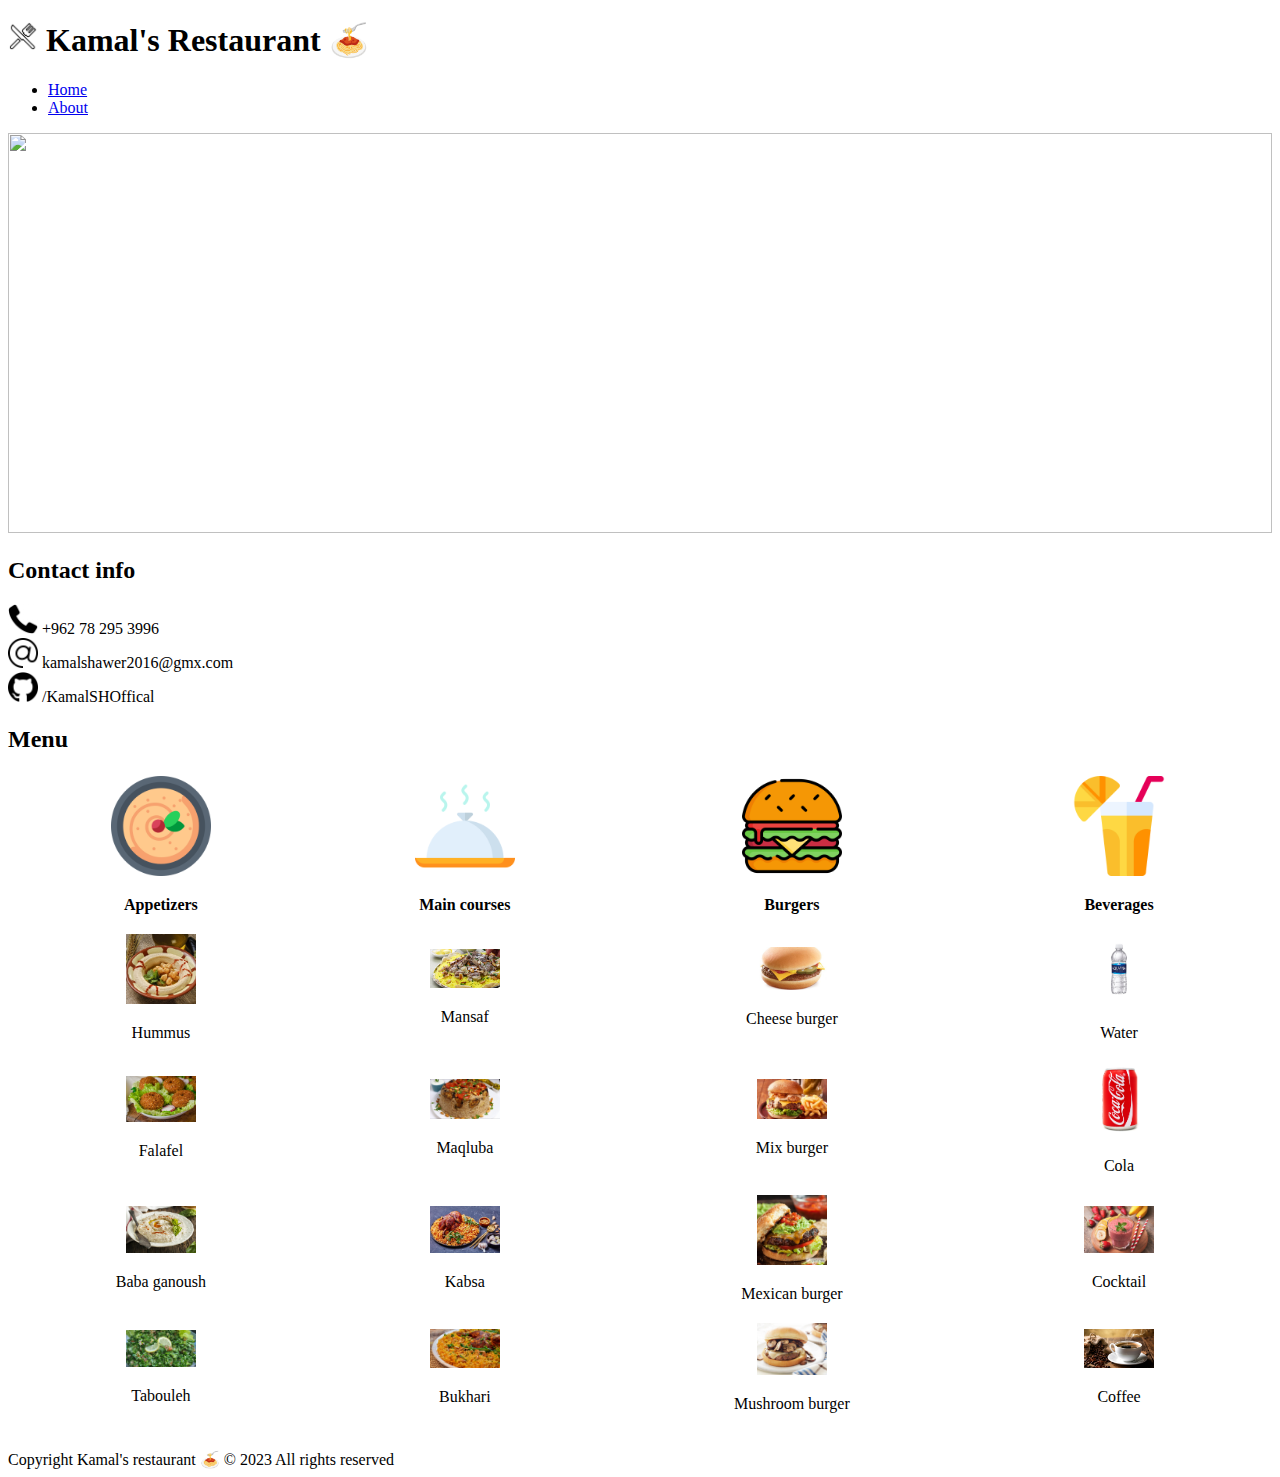
==== index.html @ c129bb5a "wireframe push" ====
<!DOCTYPE html>
<html lang="en">

<head>
    <meta charset="UTF-8" />
    <meta name="description" content="Kamal's Restaurant 🍝">
    <meta http-equiv="X-UA-Compatible" content="IE-edge" />
    <meta name="author" content="Kamal Shawer">
    <meta name="viewport" content="width=device-width, initial-scale=1.0">
    <link rel="stylesheet" href="style.css">
    <title>Kamal's Restaurant 🍝</title>
</head>

<body>
    <!--Header content-->
    <header>
        <h1><img class="logo" src="./assets/logo.png"/> Kamal's Restaurant 🍝</h1>
    </header>
    <nav>
        <ul>
            <li><a href="index.html">Home</a></li>
            <li><a href="about.html">About</a></li>
        </ul>
    </nav>

    <!--Main content-->
    <article>
        <img src="https://www.centonzerestaurant.com/resourcefiles/homeimages/centonze.jpg"
            style="width:100%; height: 400px;" />
            <br/>
            <h2>Contact info</h2>
            <div>
                <img src="./assets/phone.png" class="logo"/> +962 78 295 3996
            </div>
            <div>
                <img src="./assets/email.png" class="logo"/> kamalshawer2016@gmx.com
            </div>
            <div>
                <img src="./assets/github.png" class="logo"/> /KamalSHOffical
            </div>
        <h2>Menu</h2>
        <table style="width:100%">
            <tr>
                <th class="cell">
                    <img class="hthumbnail" src="./assets/hummus.png" /> 
                    <p>Appetizers</p>
                </th>
                <th class="cell">
                    <img class="hthumbnail" src="./assets/mainc.png" /> 
                    <p>Main courses</p>
                </th>
                <th class="cell">
                    <img class="hthumbnail" src="./assets/burger.png" /> 
                    <p>Burgers</p>
                </th>
                <th class="cell">
                    <img class="hthumbnail" src="./assets/juice.png" /> 
                    <p>Beverages</p>
                </th>
            </tr>
            <tr>
                <td class="cell">
                    <img class="thumbnail" src="./assets/hummus2.jpeg" /> 
                    <p>Hummus</p>
                </td>
                <td class="cell">
                    <img class="thumbnail" src="./assets/mansaf.jpeg" /> 
                    <p>Mansaf</p>
                </td>
                <td class="cell">
                    <img class="thumbnail" src="./assets/burg.jpeg" /> 
                    <p>Cheese burger</p>
                </td>
                <td class="cell">
                    <img class="thumbnail" src="./assets/water.jpeg" /> 
                    <p>Water</p>
                </td>
            </tr>
            <tr>
                <td class="cell">
                    <img class="thumbnail" src="./assets/falafel.jpeg" /> 
                    <p>Falafel</p>
                </td>
                <td class="cell">
                    <img class="thumbnail" src="./assets/maqlouba.jpeg" /> 
                    <p>Maqluba</p>
                </td>
                <td class="cell">
                    <img class="thumbnail" src="./assets/mix.jpeg" /> 
                    <p>Mix burger</p>
                </td>
                <td class="cell">
                    <img class="thumbnail" src="./assets/cola.png" /> 
                    <p>Cola</p>
                </td>
            </tr>
            <tr>
                <td class="cell">
                    <img class="thumbnail" src="./assets/babag.jpeg" /> 
                    <p>Baba ganoush</p>
                </td>
                <td class="cell">
                    <img class="thumbnail" src="./assets/kabsa.jpeg" /> 
                    <p>Kabsa</p>
                </td>
                <td class="cell">
                    <img class="thumbnail" src="./assets/mexi.jpeg" /> 
                    <p>Mexican burger</p>
                </td>
                <td class="cell">
                    <img class="thumbnail" src="./assets/tail.jpeg" /> 
                    <p>Cocktail</p>
                </td>
            </tr>
            <tr>
                <td class="cell">
                    <img class="thumbnail" src="./assets/tabo.jpeg" /> 
                    <p>Tabouleh</p>
                </td>
                <td class="cell">
                    <img class="thumbnail" src="./assets/bukh.jpeg" /> 
                    <p>Bukhari</p>
                </td>
                <td class="cell">
                    <img class="thumbnail" src="./assets/mush.jpeg" /> 
                    <p>Mushroom burger</p>
                </td>
                <td class="cell">
                    <img class="thumbnail" src="./assets/coffee.jpeg" /> 
                    <p>Coffee</p>
                </td>
            </tr>
        </table>
    </article>
    <br/>

    <!--Footer content-->
    <footer>
        <span>Copyright Kamal's restaurant 🍝 © 2023 All rights reserved</span>
    </footer>


</body>

</html>
---- style.css ----
.thumbnail {
    width: 70px;
    height: auto;
}

.hthumbnail {
    width: 100px;
    height: auto;
}

.cell {
    text-align: center;
    vertical-align: middle;
}

.logo {
    width: 30px;
    height: 30px;
}

.profile {
    width: 200px;
    height: 200px;
}
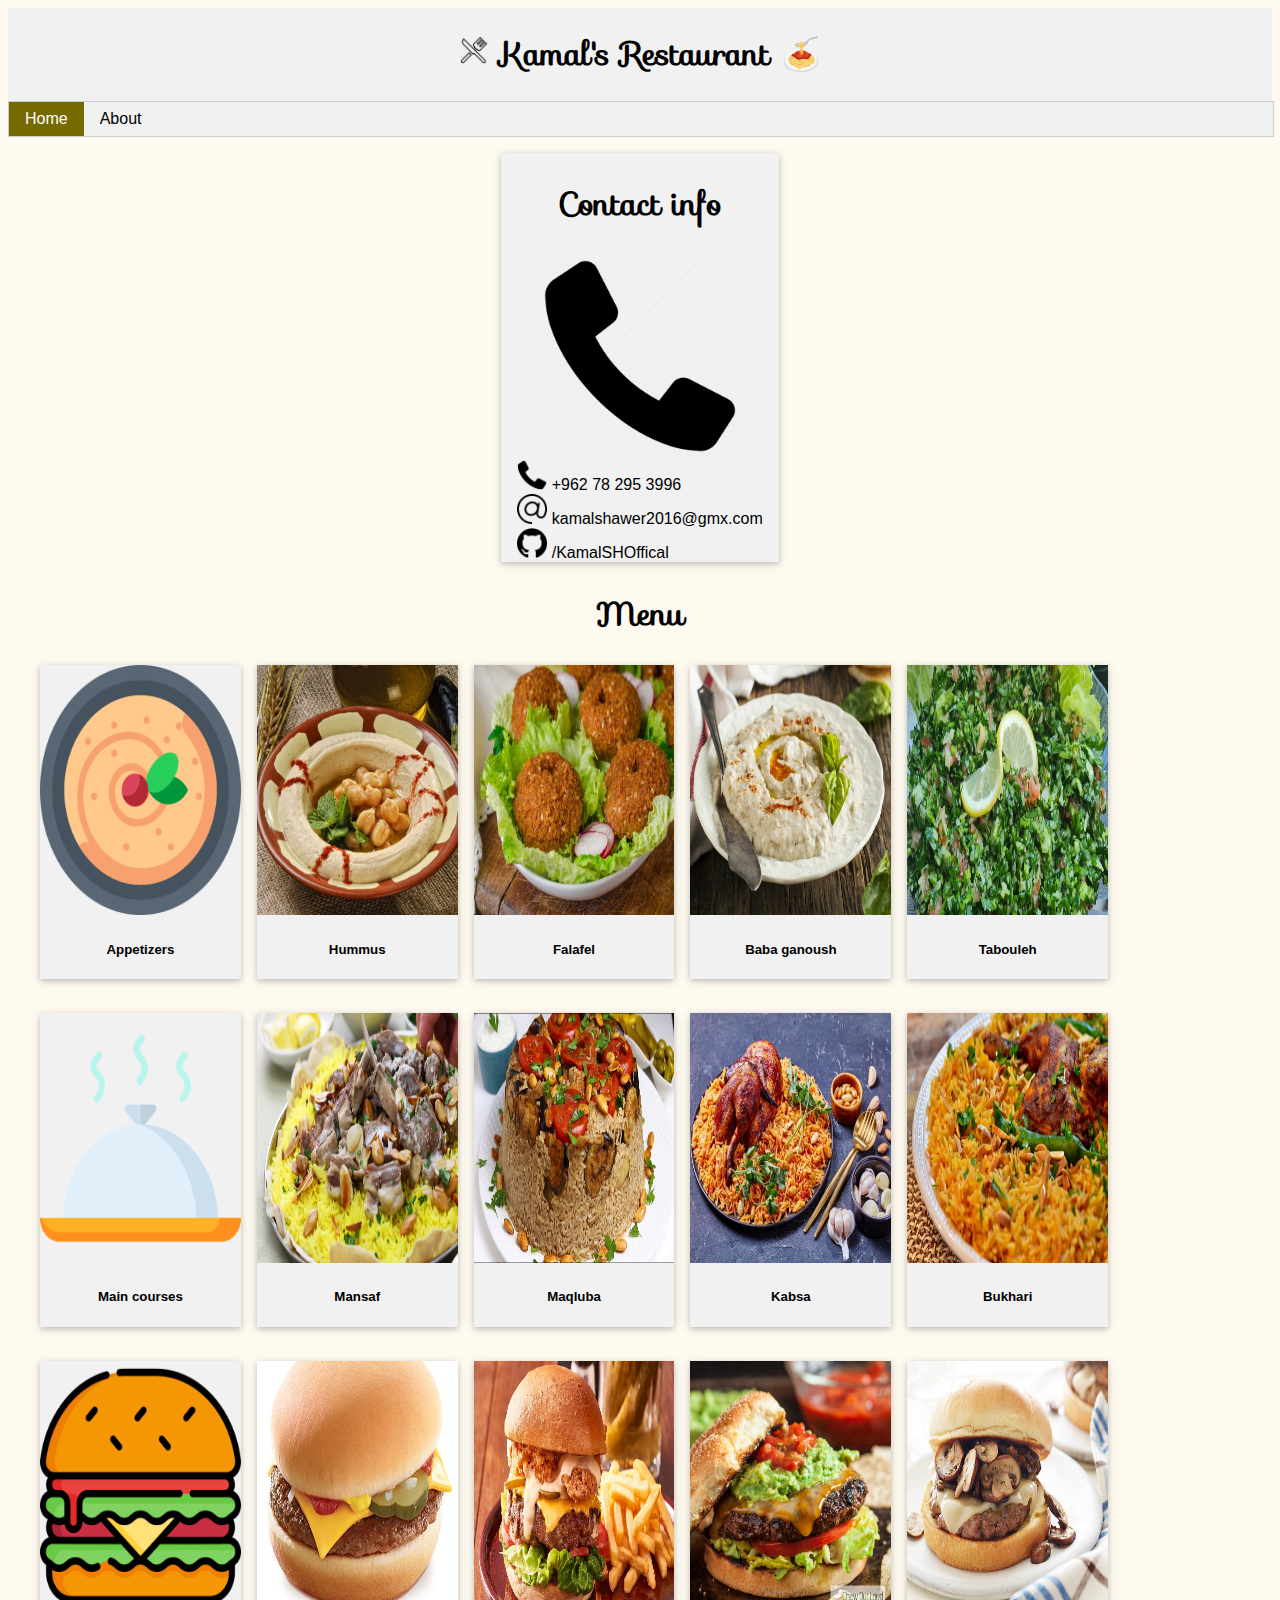
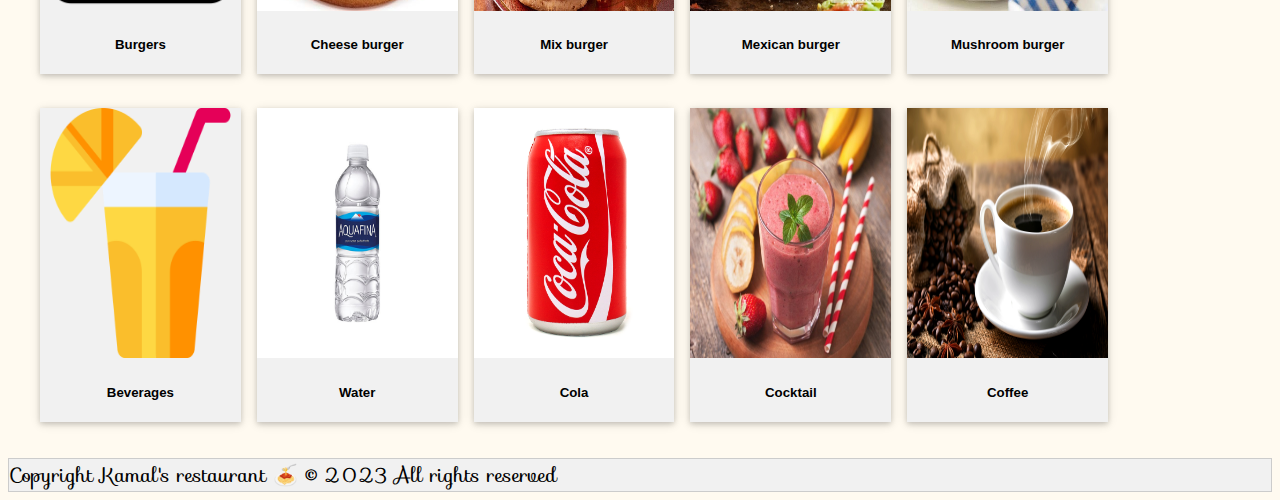
==== commit 332f1624: "styling my restaurant" ====
--- a/index.html
+++ b/index.html
@@ -8,135 +8,229 @@
     <meta name="author" content="Kamal Shawer">
     <meta name="viewport" content="width=device-width, initial-scale=1.0">
     <link rel="stylesheet" href="style.css">
+    <link rel="stylesheet" href="https://fonts.googleapis.com/css?family=Sofia">
     <title>Kamal's Restaurant 🍝</title>
 </head>
 
 <body>
     <!--Header content-->
     <header>
-        <h1><img class="logo" src="./assets/logo.png"/> Kamal's Restaurant 🍝</h1>
+        <div class="bar light-grey">
+            <h1 class="center font0" style="font-size: xx-large;"><img class="logo" src="./assets/logo.png" /> Kamal's Restaurant 🍝</h1>
+        </div>
     </header>
     <nav>
-        <ul>
-            <li><a href="index.html">Home</a></li>
-            <li><a href="about.html">About</a></li>
-        </ul>
+        <div class="bar border light-grey">
+            <a href="index.html" class="bar-item button w3-yellow">Home</a>
+            <a href="about.html" class="bar-item button">About</a>
+        </div>
+
     </nav>
 
     <!--Main content-->
-    <article>
-        <img src="https://www.centonzerestaurant.com/resourcefiles/homeimages/centonze.jpg"
-            style="width:100%; height: 400px;" />
-            <br/>
-            <h2>Contact info</h2>
-            <div>
-                <img src="./assets/phone.png" class="logo"/> +962 78 295 3996
-            </div>
-            <div>
-                <img src="./assets/email.png" class="logo"/> kamalshawer2016@gmx.com
-            </div>
-            <div>
-                <img src="./assets/github.png" class="logo"/> /KamalSHOffical
-            </div>
-        <h2>Menu</h2>
-        <table style="width:100%">
-            <tr>
-                <th class="cell">
-                    <img class="hthumbnail" src="./assets/hummus.png" /> 
-                    <p>Appetizers</p>
-                </th>
-                <th class="cell">
-                    <img class="hthumbnail" src="./assets/mainc.png" /> 
-                    <p>Main courses</p>
-                </th>
-                <th class="cell">
-                    <img class="hthumbnail" src="./assets/burger.png" /> 
-                    <p>Burgers</p>
-                </th>
-                <th class="cell">
-                    <img class="hthumbnail" src="./assets/juice.png" /> 
-                    <p>Beverages</p>
-                </th>
-            </tr>
-            <tr>
-                <td class="cell">
-                    <img class="thumbnail" src="./assets/hummus2.jpeg" /> 
-                    <p>Hummus</p>
-                </td>
-                <td class="cell">
-                    <img class="thumbnail" src="./assets/mansaf.jpeg" /> 
-                    <p>Mansaf</p>
-                </td>
-                <td class="cell">
-                    <img class="thumbnail" src="./assets/burg.jpeg" /> 
-                    <p>Cheese burger</p>
-                </td>
-                <td class="cell">
-                    <img class="thumbnail" src="./assets/water.jpeg" /> 
-                    <p>Water</p>
-                </td>
-            </tr>
-            <tr>
-                <td class="cell">
-                    <img class="thumbnail" src="./assets/falafel.jpeg" /> 
-                    <p>Falafel</p>
-                </td>
-                <td class="cell">
-                    <img class="thumbnail" src="./assets/maqlouba.jpeg" /> 
-                    <p>Maqluba</p>
-                </td>
-                <td class="cell">
-                    <img class="thumbnail" src="./assets/mix.jpeg" /> 
-                    <p>Mix burger</p>
-                </td>
-                <td class="cell">
-                    <img class="thumbnail" src="./assets/cola.png" /> 
-                    <p>Cola</p>
-                </td>
-            </tr>
-            <tr>
-                <td class="cell">
-                    <img class="thumbnail" src="./assets/babag.jpeg" /> 
-                    <p>Baba ganoush</p>
-                </td>
-                <td class="cell">
-                    <img class="thumbnail" src="./assets/kabsa.jpeg" /> 
-                    <p>Kabsa</p>
-                </td>
-                <td class="cell">
-                    <img class="thumbnail" src="./assets/mexi.jpeg" /> 
-                    <p>Mexican burger</p>
-                </td>
-                <td class="cell">
-                    <img class="thumbnail" src="./assets/tail.jpeg" /> 
-                    <p>Cocktail</p>
-                </td>
-            </tr>
-            <tr>
-                <td class="cell">
-                    <img class="thumbnail" src="./assets/tabo.jpeg" /> 
-                    <p>Tabouleh</p>
-                </td>
-                <td class="cell">
-                    <img class="thumbnail" src="./assets/bukh.jpeg" /> 
-                    <p>Bukhari</p>
-                </td>
-                <td class="cell">
-                    <img class="thumbnail" src="./assets/mush.jpeg" /> 
-                    <p>Mushroom burger</p>
-                </td>
-                <td class="cell">
-                    <img class="thumbnail" src="./assets/coffee.jpeg" /> 
-                    <p>Coffee</p>
-                </td>
-            </tr>
-        </table>
+    <article class="center" >
+        <div  style="display: flex;justify-content: center;">
+            <div class="card light-grey margin-top">
+                <h2 class="center font0" style="font-size: xx-large;" >Contact info</h2>
+                <img src="./assets/phone.png" style="width:200px">
+                <div class="container">
+                    <div class="left">
+                        <img src="./assets/phone.png" class="logo" /> +962 78 295 3996
+                    </div>
+                    <div class="left">
+                        <img src="./assets/email.png" class="logo" /> kamalshawer2016@gmx.com
+                    </div>
+                    <div class="left">
+                        <img src="./assets/github.png" class="logo" /> /KamalSHOffical
+                    </div>
+                </div>
+            </div>
+        </div>
+
+
+
+        <h2 class="font0" style="font-size: xx-large;">Menu</h2>
+
+        <div class="row-padding margin-top margin-left">
+            <div class="col s2">
+                <div class="card light-grey">
+                    <img src="./assets/hummus.png" style="width:100%; height: 250px;">
+                    <div class="container">
+                        <h5>Appetizers</h5>
+                    </div>
+                </div>
+            </div>
+            <div class="col s2">
+                <div class="card light-grey">
+                    <img src="./assets/hummus2.jpeg" style="width:100%; height: 250px;">
+                    <div class="container">
+                        <h5>Hummus</h5>
+                    </div>
+                </div>
+            </div>
+            <div class="col s2">
+                <div class="card light-grey">
+                    <img src="./assets/falafel.jpeg" style="width:100%; height: 250px;">
+                    <div class="container">
+                        <h5>Falafel</h5>
+                    </div>
+                </div>
+            </div>
+            <div class="col s2">
+                <div class="card light-grey">
+                    <img src="./assets/babag.jpeg" style="width:100%; height: 250px;">
+                    <div class="container">
+                        <h5>Baba ganoush</h5>
+                    </div>
+                </div>
+            </div>
+            <div class="col s2">
+                <div class="card light-grey">
+                    <img src="./assets/tabo.jpeg" style="width:100%; height: 250px;">
+                    <div class="container">
+                        <h5>Tabouleh</h5>
+                    </div>
+                </div>
+            </div>
+        </div>
+
+        <br />
+
+        <div class="row-padding margin-top margin-left">
+            <div class="col s2">
+                <div class="card light-grey">
+                    <img src="./assets/mainc.png" style="width:100%; height: 250px;">
+                    <div class="container">
+                        <h5>Main courses</h5>
+                    </div>
+                </div>
+            </div>
+            <div class="col s2">
+                <div class="card light-grey">
+                    <img src="./assets/mansaf.jpeg" style="width:100%; height: 250px;">
+                    <div class="container">
+                        <h5>Mansaf</h5>
+                    </div>
+                </div>
+            </div>
+            <div class="col s2">
+                <div class="card light-grey">
+                    <img src="./assets/maqlouba.jpeg" style="width:100%; height: 250px;">
+                    <div class="container">
+                        <h5>Maqluba</h5>
+                    </div>
+                </div>
+            </div>
+            <div class="col s2">
+                <div class="card light-grey">
+                    <img src="./assets/kabsa.jpeg" style="width:100%; height: 250px;">
+                    <div class="container">
+                        <h5>Kabsa</h5>
+                    </div>
+                </div>
+            </div>
+            <div class="col s2">
+                <div class="card light-grey">
+                    <img src="./assets/bukh.jpeg" style="width:100%; height: 250px;">
+                    <div class="container">
+                        <h5>Bukhari</h5>
+                    </div>
+                </div>
+            </div>
+        </div>
+        <br />
+        <div class="row-padding margin-top margin-left">
+            <div class="col s2">
+                <div class="card light-grey">
+                    <img src="./assets/burger.png" style="width:100%; height: 250px;">
+                    <div class="container">
+                        <h5>Burgers</h5>
+                    </div>
+                </div>
+            </div>
+            <div class="col s2">
+                <div class="card light-grey">
+                    <img src="./assets/burg.jpeg" style="width:100%; height: 250px;">
+                    <div class="container">
+                        <h5>Cheese burger</h5>
+                    </div>
+                </div>
+            </div>
+            <div class="col s2">
+                <div class="card light-grey">
+                    <img src="./assets/mix.jpeg" style="width:100%; height: 250px;">
+                    <div class="container">
+                        <h5>Mix burger</h5>
+                    </div>
+                </div>
+            </div>
+            <div class="col s2">
+                <div class="card light-grey">
+                    <img src="./assets/mexi.jpeg" style="width:100%; height: 250px;">
+                    <div class="container">
+                        <h5>Mexican burger</h5>
+                    </div>
+                </div>
+            </div>
+            <div class="col s2">
+                <div class="card light-grey">
+                    <img src="./assets/mush.jpeg" style="width:100%; height: 250px;">
+                    <div class="container">
+                        <h5>Mushroom burger</h5>
+                    </div>
+                </div>
+            </div>
+        </div>
+        <br />
+        <div class="row-padding margin-top margin-left">
+            <div class="col s2">
+                <div class="card light-grey">
+                    <img src="./assets/juice.png" style="width:100%; height: 250px;">
+                    <div class="container">
+                        <h5>Beverages</h5>
+                    </div>
+                </div>
+            </div>
+            <div class="col s2">
+                <div class="card light-grey">
+                    <img src="./assets/water.jpeg" style="width:100%; height: 250px;">
+                    <div class="container">
+                        <h5>Water</h5>
+                    </div>
+                </div>
+            </div>
+            <div class="col s2">
+                <div class="card light-grey">
+                    <img src="./assets/cola.png" style="width:100%; height: 250px;">
+                    <div class="container">
+                        <h5>Cola</h5>
+                    </div>
+                </div>
+            </div>
+            <div class="col s2">
+                <div class="card light-grey">
+                    <img src="./assets/tail.jpeg" style="width:100%; height: 250px;">
+                    <div class="container">
+                        <h5>Cocktail</h5>
+                    </div>
+                </div>
+            </div>
+            <div class="col s2">
+                <div class="card light-grey">
+                    <img src="./assets/coffee.jpeg" style="width:100%; height: 250px;">
+                    <div class="container">
+                        <h5>Coffee</h5>
+                    </div>
+                </div>
+            </div>
+        </div>
+        <br />
     </article>
-    <br/>
+    <br />
 
     <!--Footer content-->
     <footer>
-        <span>Copyright Kamal's restaurant 🍝 © 2023 All rights reserved</span>
+        <div class="light-grey border font0"> Copyright Kamal's restaurant 🍝 © 2023 All rights reserved</div>
     </footer>
 
 
--- a/style.css
+++ b/style.css
@@ -21,4 +21,235 @@
 .profile {
     width: 200px;
     height: 200px;
+}
+
+.bar {
+    width: 100%;
+    overflow: hidden
+}
+
+.center .bar {
+    display: inline-block;
+    width: auto
+}
+
+.bar .bar-item {
+    padding: 8px 16px;
+    float: left;
+    width: auto;
+    border: none;
+    display: block;
+    outline: 0
+}
+
+.button {
+    border: none;
+    display: inline-block;
+    padding: 8px 16px;
+    vertical-align: middle;
+    overflow: hidden;
+    text-decoration: none;
+    color: inherit;
+    background-color: inherit;
+    text-align: center;
+    cursor: pointer;
+    white-space: nowrap
+}
+
+.border {
+    border: 1px solid #ccc !important
+}
+
+.container,
+.panel {
+    padding: 0.01em 16px
+}
+
+.panel {
+    margin-top: 16px;
+    margin-bottom: 16px
+}
+
+.light-grey,
+.hover-light-grey:hover,
+.light-gray,
+.hover-light-gray:hover {
+    color: #000 !important;
+    background-color: #f1f1f1 !important
+}
+
+.w3-yellow,
+.w3-hover-yellow:hover {
+    color: #fff !important;
+    background-color: #746a00 !important
+}
+
+.wwhite,
+.hover-wwhite:hover {
+    color: #000 !important;
+    background-color: #f1f1f1 !important
+}
+
+body,
+h1,
+h2,
+h3,
+h4,
+h5,
+h6 {
+    font-family: "Segoe UI", Arial, sans-serif
+}
+
+.button:hover {
+    color: #000 !important;
+    background-color: #ccc !important
+}
+
+.card {
+    box-shadow: 0 2px 5px 0 rgba(0, 0, 0, 0.16), 0 2px 10px 0 rgba(0, 0, 0, 0.12)
+}
+
+.center {
+    text-align: center !important;
+    justify-content: center;
+}
+
+.left {
+    text-align: left;
+}
+
+.row-padding,
+.row-padding>.half,
+.row-padding>.third,
+.row-padding>.twothird,
+.row-padding>.threequarter,
+.row-padding>.quarter,
+.row-padding>.col {
+    padding: 0 8px
+}
+
+.fifth {
+    width: 20%
+}
+
+.margin {
+    margin: 16px !important
+}
+
+.margin-top {
+    margin-top: 16px !important
+}
+
+.margin-bottom {
+    margin-bottom: 16px !important
+}
+
+.margin-left {
+    margin-left: 16px !important
+}
+
+.margin-right {
+    margin-right: 16px !important
+}
+
+.container:after,
+.container:before,
+.panel:after,
+.panel:before,
+.row:after,
+.row:before,
+.row-padding:after,
+.row-padding:before,
+.cell-row:before,
+.cell-row:after,
+.clear:after,
+.clear:before,
+.bar:before,
+.bar:after {
+    content: "";
+    display: table;
+    clear: both
+}
+
+.col,
+.half,
+.third,
+.twothird,
+.threequarter,
+.quarter {
+    float: left;
+    width: 100%
+}
+
+.col.s1 {
+    width: 8.33333%
+}
+
+.col.s2 {
+    width: 16.3%
+}
+
+.col.s3 {
+    width: 24.99999%
+}
+
+.col.s4 {
+    width: 33.33333%
+}
+
+.col.s5 {
+    width: 41.66666%
+}
+
+.col.s6 {
+    width: 49.99999%
+}
+
+.col.s7 {
+    width: 58.33333%
+}
+
+.col.s8 {
+    width: 66.66666%
+}
+
+.col.s9 {
+    width: 74.99999%
+}
+
+.col.s10 {
+    width: 83.33333%
+}
+
+.col.s11 {
+    width: 91.66666%
+}
+
+.col.s12 {
+    width: 99.99999%
+}
+
+body {
+    background-color: floralwhite;
+}
+
+.bg-img {
+    background-image: url(https://www.centonzerestaurant.com/resourcefiles/homeimages/centonze.jpg);
+    background-position: center;
+    background-repeat: no-repeat;
+    background-size: cover;
+    position: relative;
+}
+
+.font0 {
+    font-family: Sofia, cursive;
+    font-size: 20px;
+}
+
+.font1 {
+    font-family: "Lobster", serif;
+}
+
+.font2 {
+    font-family: Roboto, sans-serif;
 }